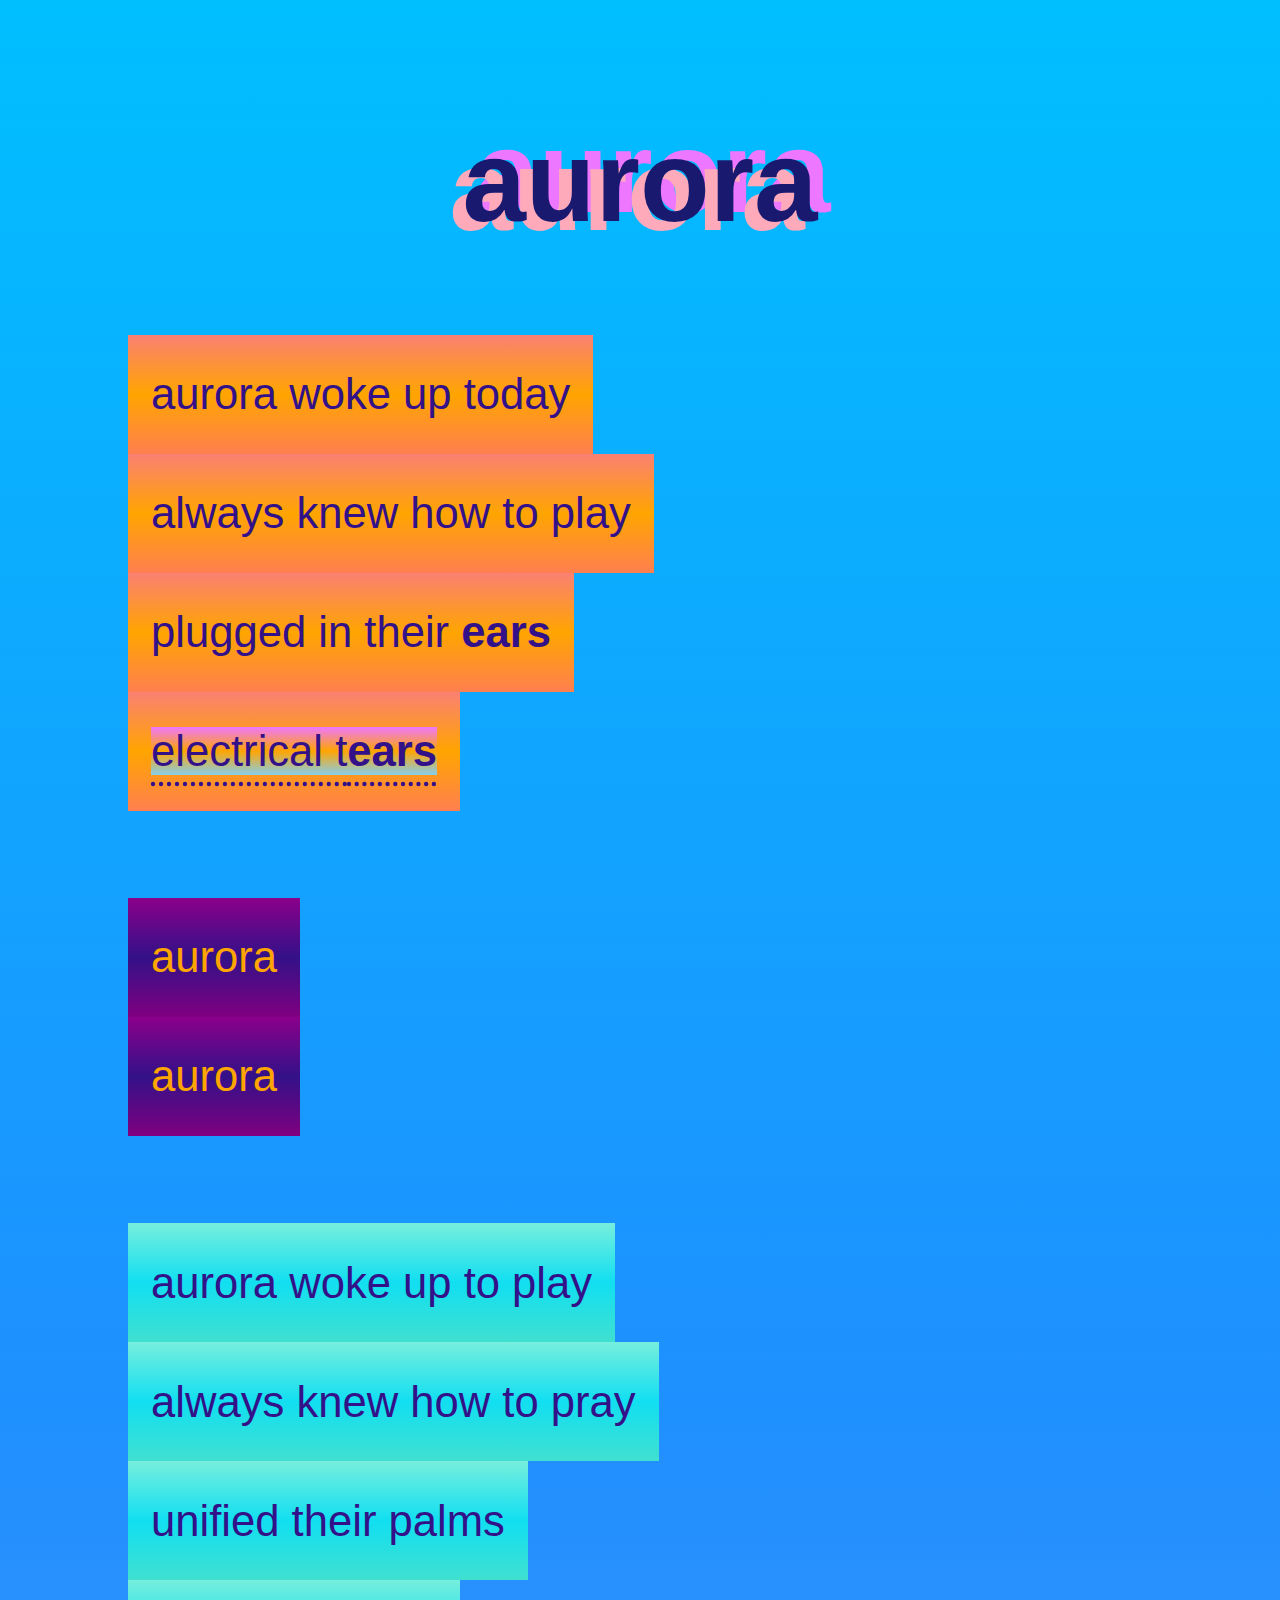
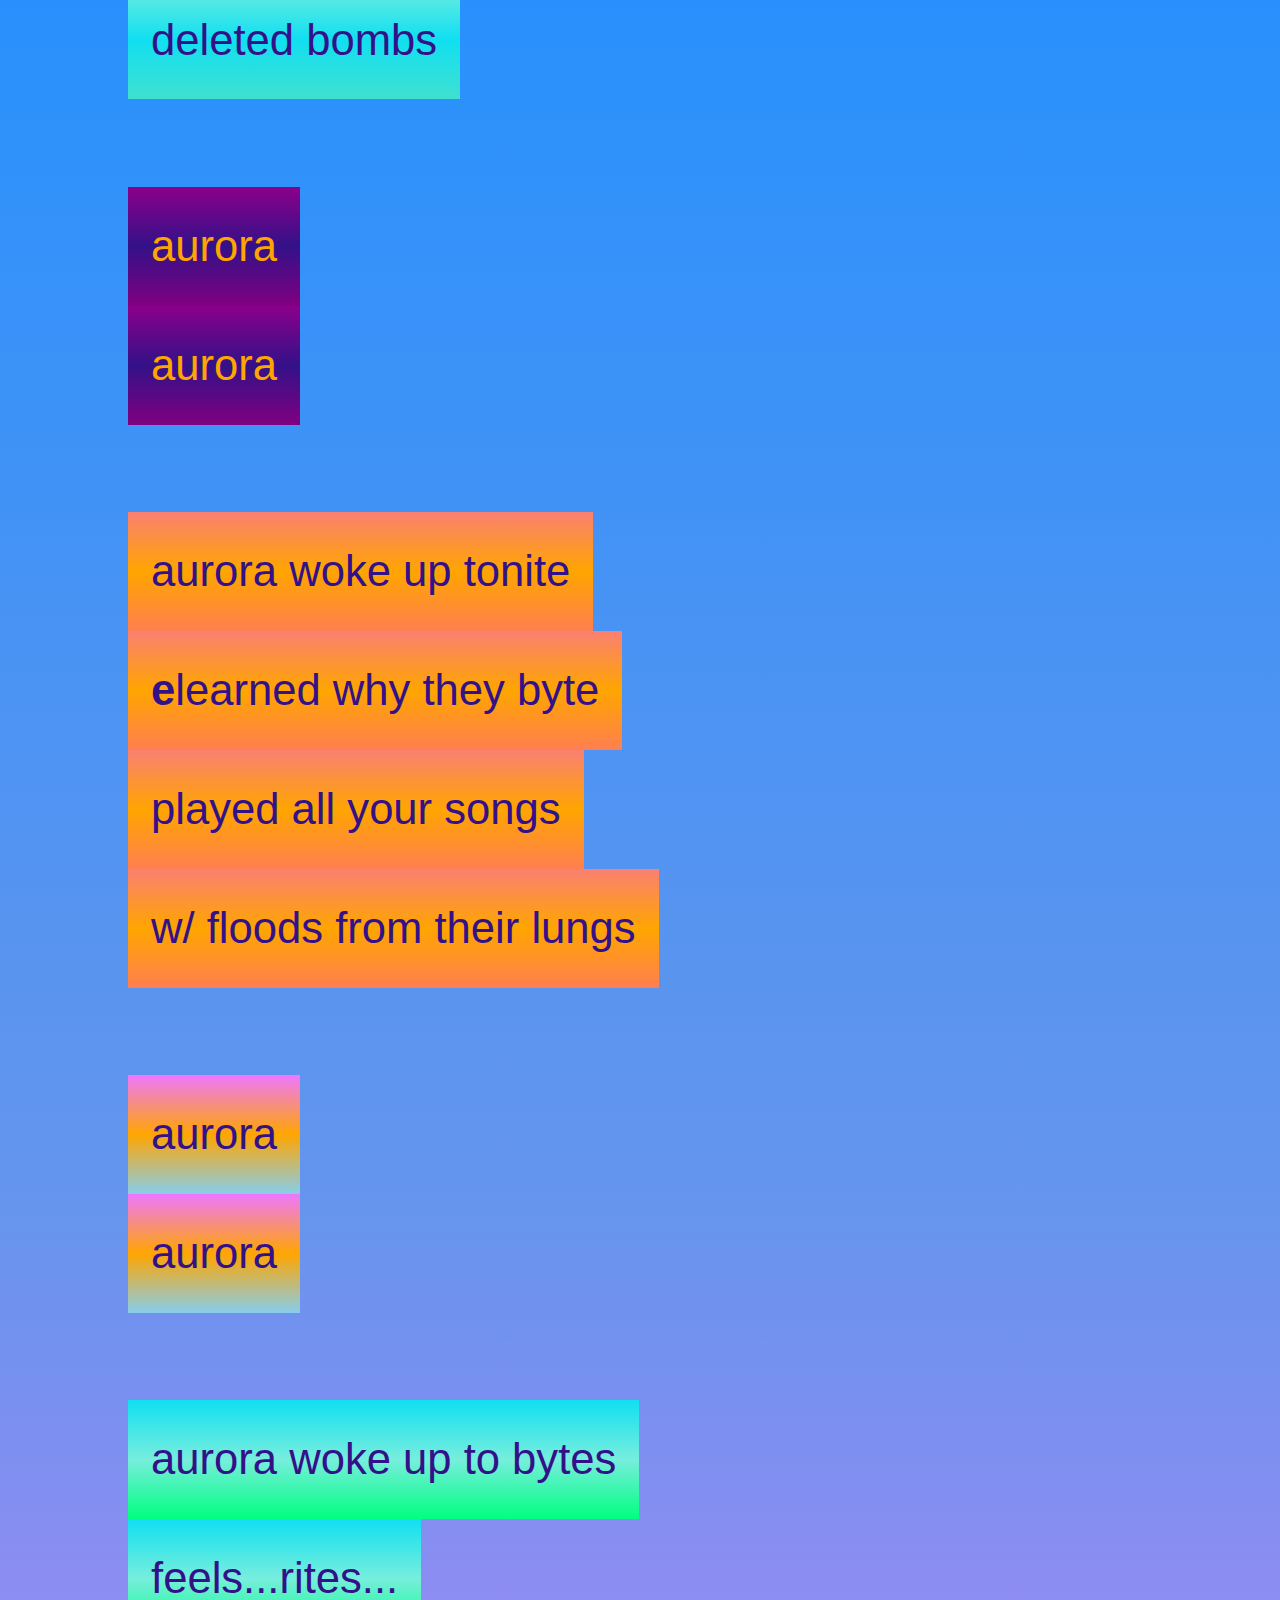
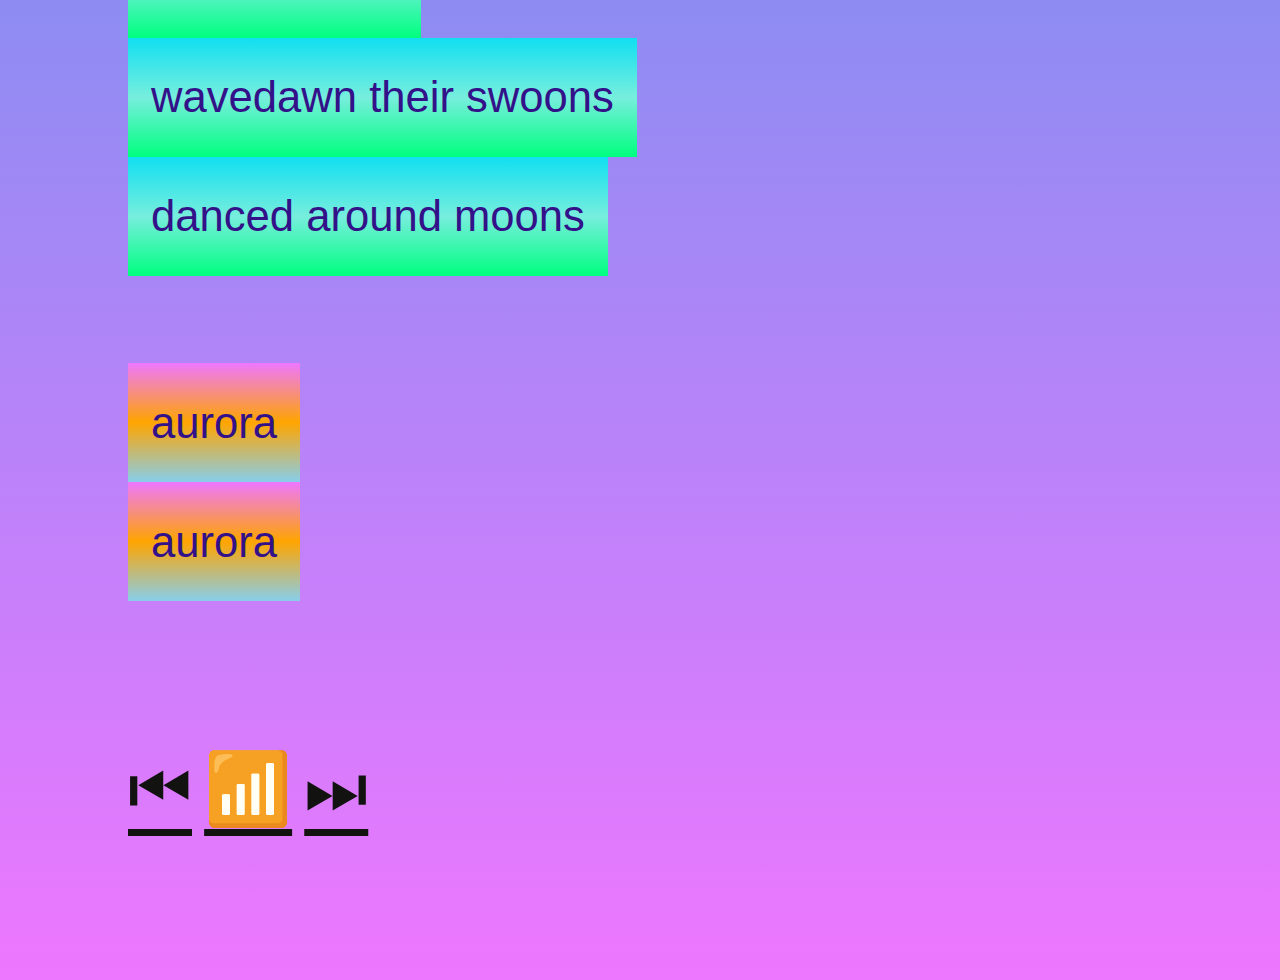
==== aurora.html @ bbfce5c5 "h1 starfish" ====
<!DOCTYPE html>
<html lang="en-US" id="trix">
<meta charset="utf-8">

<title>aurora</title>

<meta name="viewport" content="width=device-width">
<meta name="color-scheme" content="dark light">
<meta name="description" content="luv you...aurora...song lyrics">
<meta name="theme-color" content="coral">
<meta name="creator" content="coral">

<link rel="stylesheet" href="aurora.css" media=(color)>
<link rel="stylesheet" href="album.css">

<link rel="next" href="https://vocals.page/shadowband">
<link rel="index" href="https://vocals.page/starfish">
<link rel="prev" href="https://vocals.page/decibella">
<link rel="alternate" href="#trix">

<article>
  <h1 class="echo">aurora</h1>

  <p class="ear">aurora woke up today
  <p class="ear">always knew how to play
  <p class="ear">plugged in their <b>ears</b>
  <p class="ear"><a href="#trix" class="luv">electrical t<b>ears</b></a>
  <hr>
  <p class="you">aurora
  <p class="you">aurora
  <hr>  
  <p class="let">aurora woke up to play
  <p class="let">always knew how to pray
  <p class="let">unified their palms
  <p class="let">deleted bombs
  <hr>
  <p class="you">aurora
  <p class="you">aurora
  <hr>
  <p class="ear">aurora woke up tonite
  <p class="ear"><b>e</b>learned why they byte
  <p class="ear">played all your songs
  <p class="ear">w/ floods from their lungs
  <hr>
  <p class="luv">aurora
  <p class="luv">aurora
  <hr>
  <p class="daw">aurora woke up to bytes
  <p class="daw">feels...rites...
  <p class="daw">wavedawn their swoons
  <p class="daw">danced around moons
  <hr>
  <p class="luv">aurora
  <p class="luv">aurora
  
  <footer>
    <a href="https://vocals.page/decibella" rel="prev">⏮</a>
    <a href="https://vocals.page/starfish" rel="index">📶</a>
    <a href="https://vocals.page/shadowband" rel="next">⏭</a>
  </footer>
</article>
---- aurora.css ----
::selection {
  background: #e1e;
  color: #111;
}

:root {
  background-color: orange;
  background-image: linear-gradient(deepskyblue, dodgerblue, cornflowerblue, #e7f);
  color: #111;
}

mark {
  background-color: #e7f;
  color: #111;
}

.ear {
  background-image: linear-gradient(salmon, orange, coral);
  color: #318;
}

.let {
  background-image: linear-gradient(#7ed, #11dff1, turquoise);
  color: #318;
}

.luv {
  background-image: linear-gradient(#e7f, orange, skyblue);
  color: #318;
}

.you {
  background-image: linear-gradient(darkmagenta, #318, purple);
  color: orange;
}

.daw {
  background-image: linear-gradient(#11dff1, #7ed, springgreen);
  color: #318;
}

:target {
  filter: saturate(161%);
}

:any-link {
  color: inherit;
  background-color: transparent;
}

[rel] {
  filter: sepia(23%);
}

:any-link:hover {
  filter: drop-shadow(0 1ch 1ch fuchsia);
}

.echo {
  color: midnightblue;
  text-shadow:
    -1vw 1vh 0 #fab,
    1vw -1vh 0 #e7f;
}
---- album.css ----
* { box-sizing: border-box }
a { text-underline-offset: 1pc }
[rel] { font-size: 1.618em }
[href^="#"] { text-decoration-style: dotted }
:focus { outline: thick groove }
.fun { font: unset }

html {
  font-family: sans-serif;
  font-size: max(26px, 2vmax + 2vmin);
  line-height: 1.618;
}

body {
  margin: 0;
  overflow-wrap: anywhere;
}

article {
  align-items: flex-start;
  contain: layout;
  display: flex;
  flex-flow: column;
  padding: 10vh 10vw;
}

aside { 
  align-items: flex-start;
  contain: layout;
  display: flex;
  flex-flow: column;
  gap: 1ex;
  margin-bottom: 1em;
}

footer {
  margin-block: 3em 1em;
}

nav {
  contain: layout;
  display: flex;
  gap: 1ch;
  margin-bottom: 1em;
}

p { 
  margin: 0;
  padding: 1ch 1ex;
}

h1 {
  font-size: 2.618rem;
  margin: auto auto 1ex;
}

hr {
  all: unset;
  display: block;
  margin-block: 1em;
}

@media (orientation: portrait) {
  h1 {
    margin-block-end: 10vw;
    margin-top: 0;
    margin-bottom: 2ch;
    writing-mode: vertical-rl;
  }
}
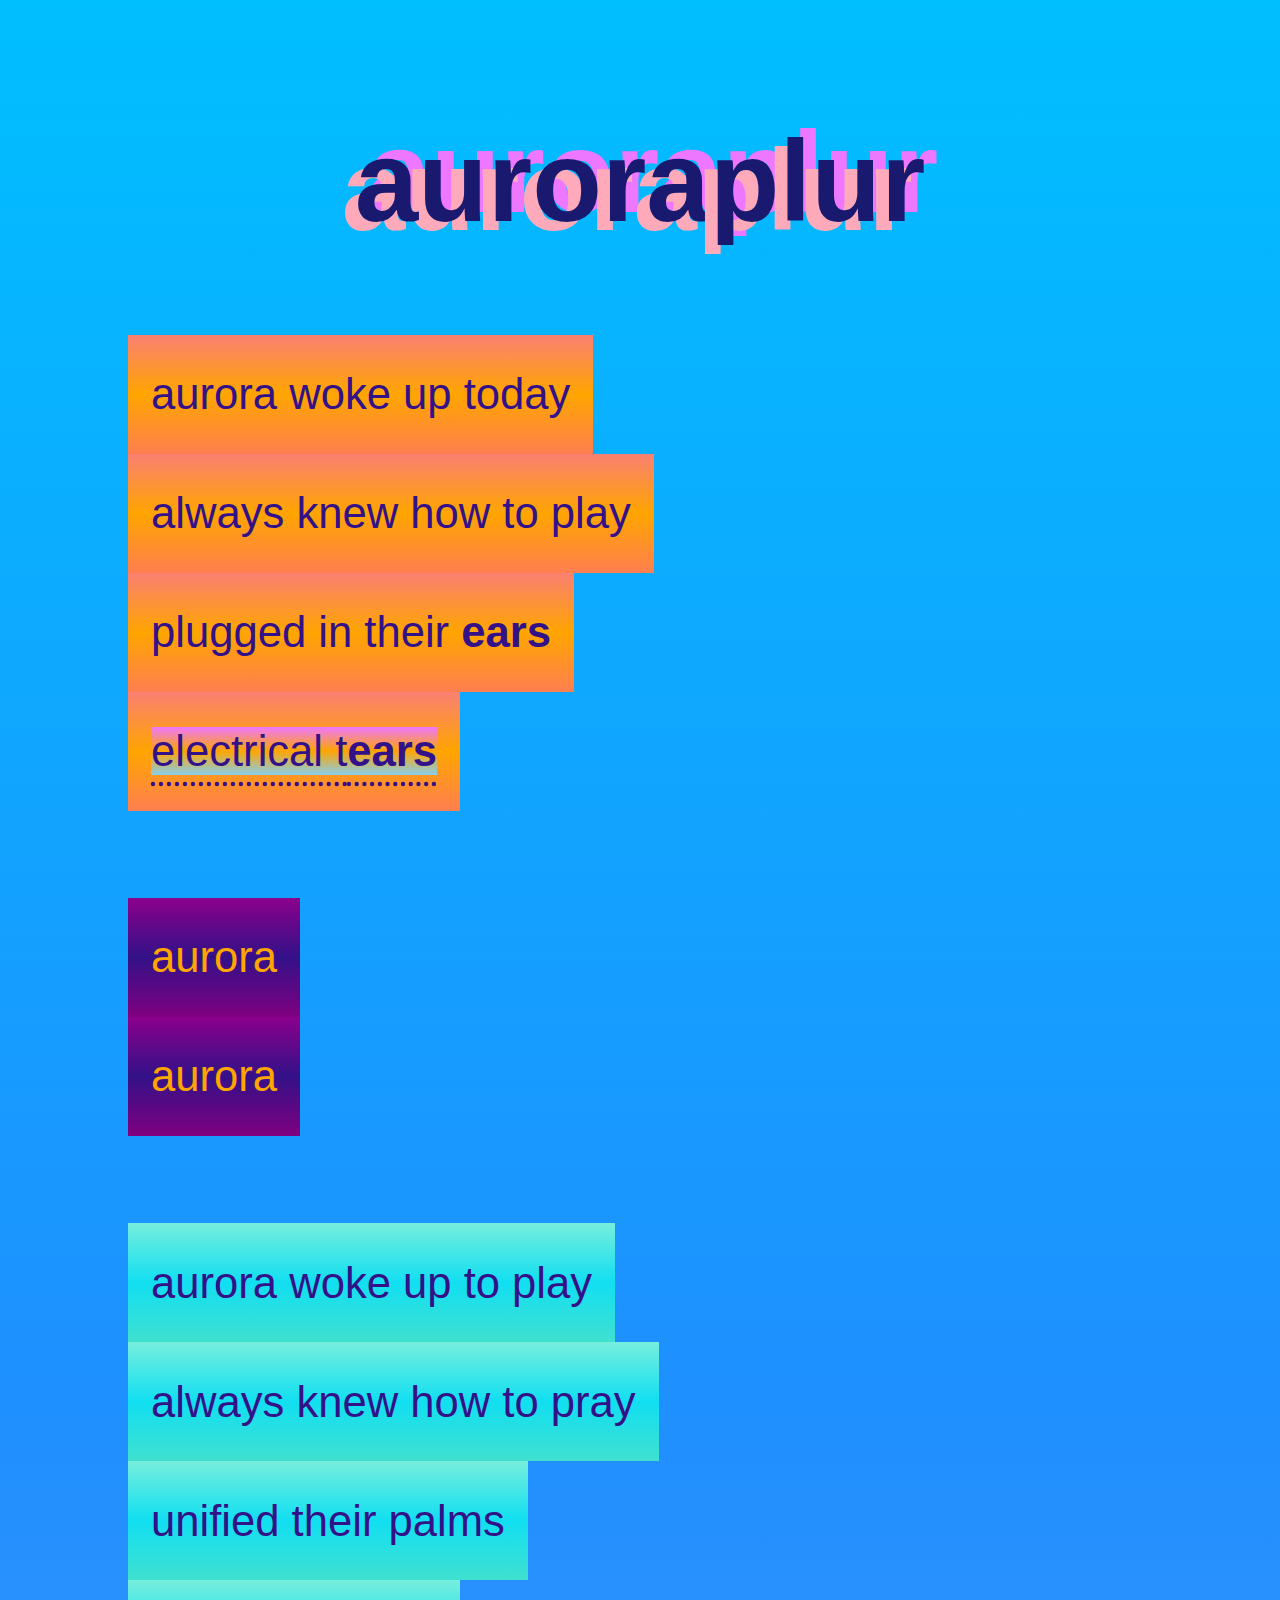
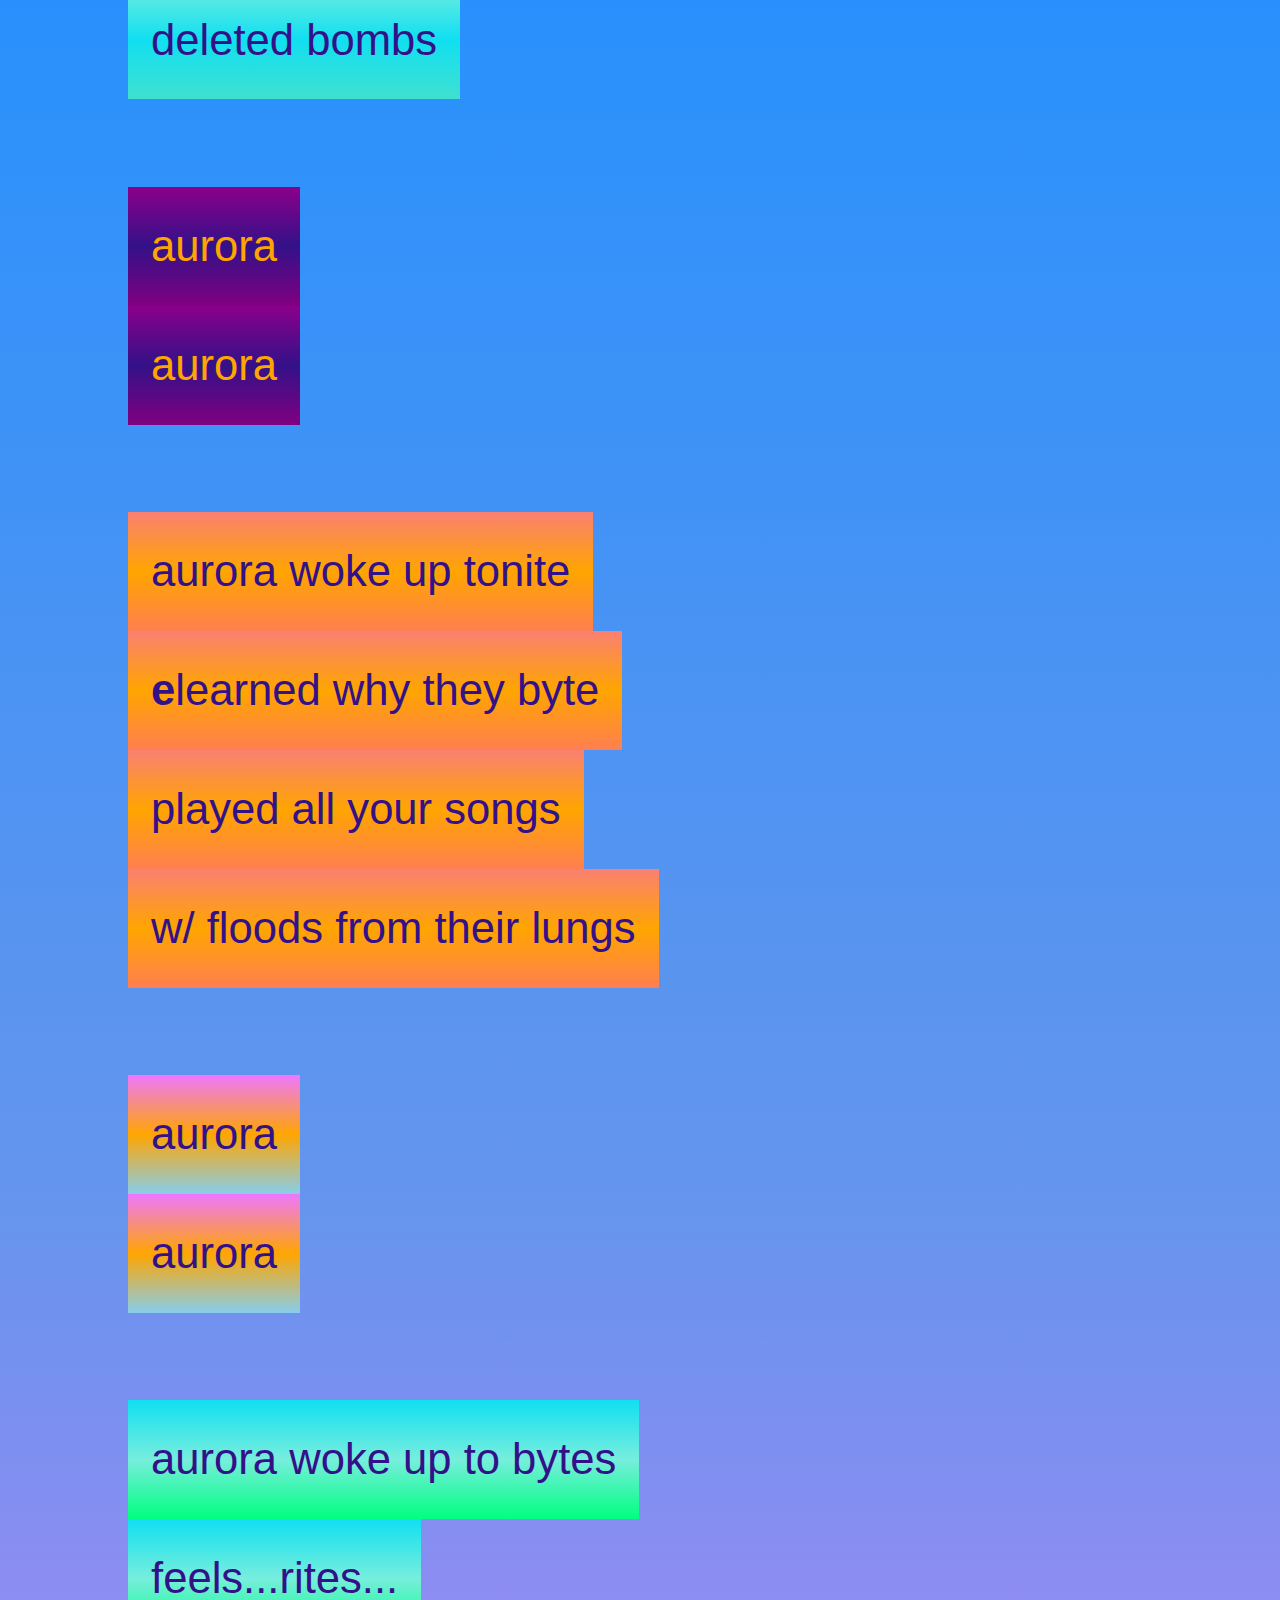
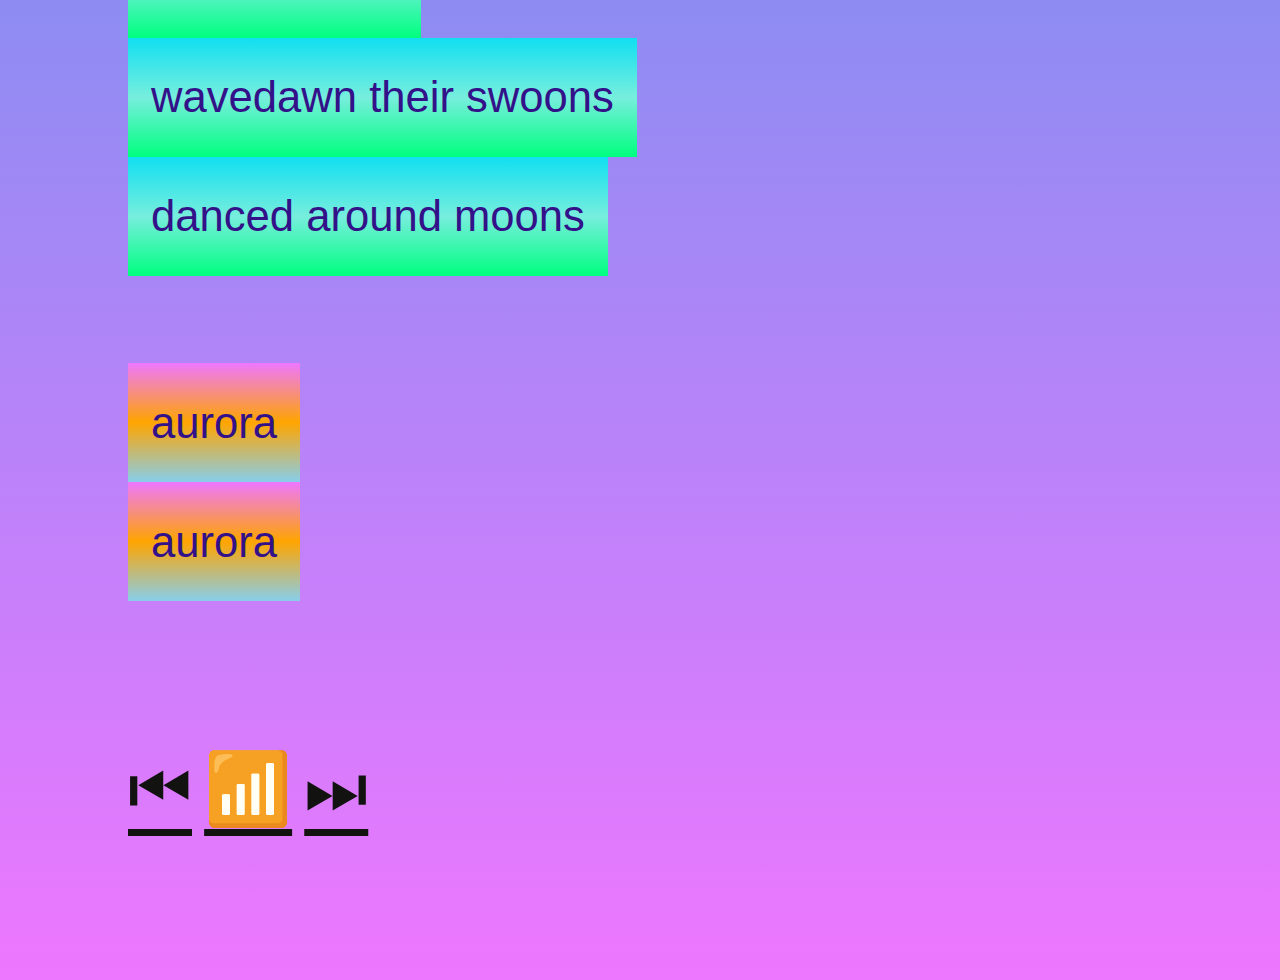
==== commit 8c5f8d65: "++auroraplur" ====
--- a/aurora.html
+++ b/aurora.html
@@ -19,7 +19,7 @@
 <link rel="alternate" href="#trix">
 
 <article>
-  <h1 class="echo">aurora</h1>
+  <h1 class="echo">aurora<wbr>plur</h1>
 
   <p class="ear">aurora woke up today
   <p class="ear">always knew how to play
